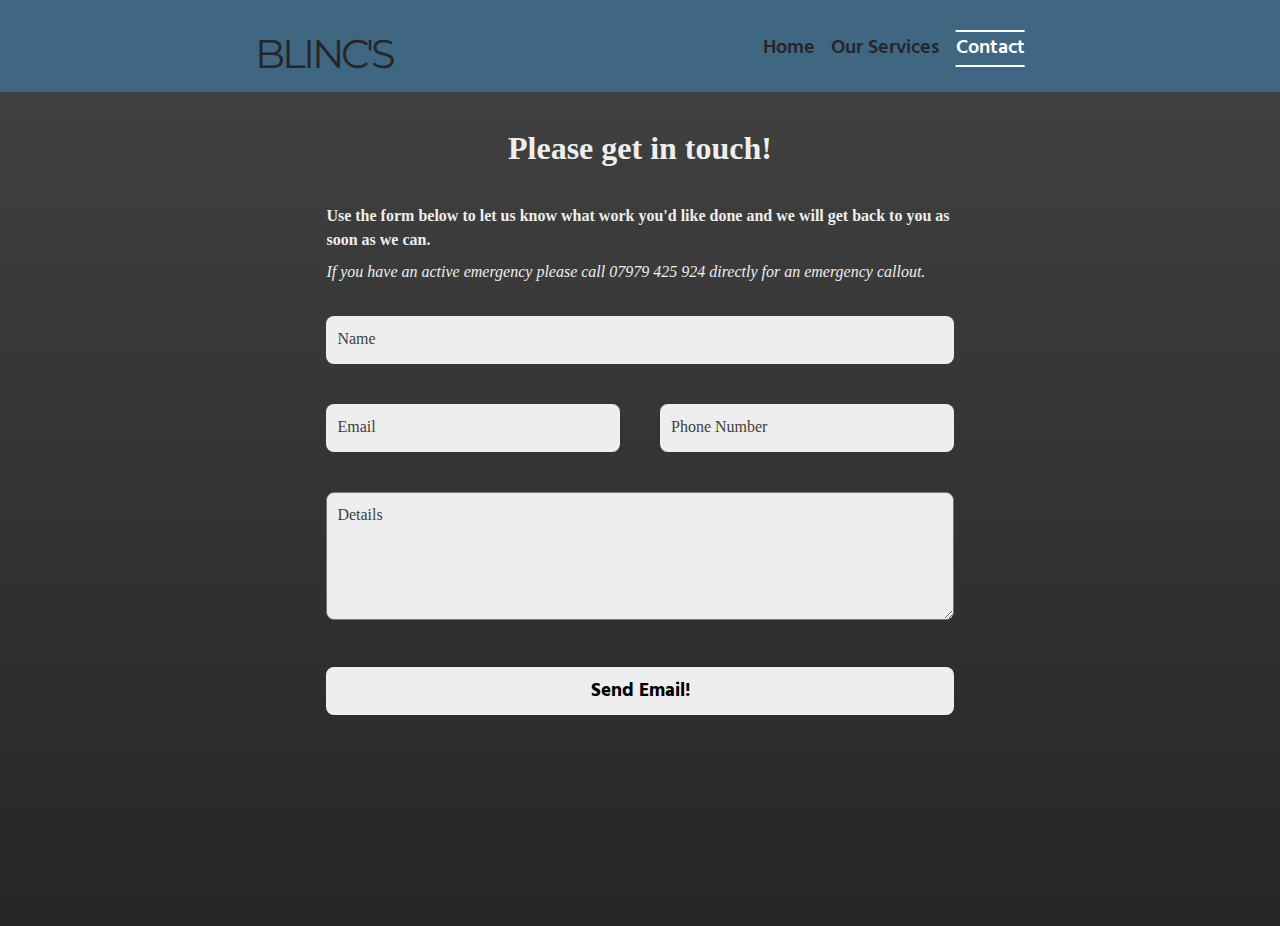
==== contact.html @ 098b5988 "first commit, working website, preview with Git Pages" ====
<!DOCTYPE html>
<html lang="en">
  <head>
    <meta charset="UTF-8" />
    <meta http-equiv="X-UA-Compatible" content="IE=edge" />
    <meta name="viewport" content="width=device-width, initial-scale=1.0" />
    <title>Blinc's Home</title>
    <link rel="stylesheet" href="style.css" />
    <link rel="preconnect" href="https://fonts.googleapis.com" />
    <link rel="preconnect" href="https://fonts.gstatic.com" crossorigin />
    <link
      href="https://fonts.googleapis.com/css2?family=Hind:wght@300;400;600&family=Montserrat:wght@100;300;400;600;700&display=swap"
      rel="stylesheet"
    />
    <!-- <script type="text/javascript" src="script.js"></script> -->
  </head>
  <body>
    <header>
      <!-- <section class="container">
          <div class="top-contact">
            <div class="top-contact__item">
              <img
                src="assets/images/phone-call.png"
                alt=""
                class="contact-image"
              />
              <p>07979 425 924</p>
            </div>
            <div class="top-contact__item">
              <img src="assets/images/email.png" alt="" class="contact-image" />
              <p>example@example.com</p>
            </div>
          </div>
        </section> -->
      <section class="container plain-background">
        <div class="navigation">
          <p class="logo">BLINC'S</p>
          <input type="checkbox" id="nav-toggle" class="nav-toggle" />
          <nav>
            <ul>
              <li class="nav-li">
                <a href="index.html" class="nav-a">Home</a>
              </li>
              <li class="nav-li">
                <a class="nav-a" href="our-services.html">Our Services</a>
              </li>
              <li class="nav-li">
                <a class="nav-a active" href="contact.html">Contact</a>
              </li>
            </ul>
          </nav>
          <label for="nav-toggle" class="nav-toggle-label">
            <span></span>
          </label>
        </div>
      </section>
    </header>
    <main>
      <section class="dark-background">
        <div class="form-container">
          <div class="form-text">
            <h1 class="form-text__title">Please get in touch!</h1>
            <h4 class="form-text__subtitle">
              Use the form below to let us know what work you'd like done and we
              will get back to you as soon as we can.
            </h4>
            <p class="form-text__emergency-text">
              If you have an active emergency please call 07979 425 924 directly
              for an emergency callout.
            </p>
          </div>
          <div class="contact">
            <form
              action="https://formsubmit.co/0918da7d496029541b3e0c892eb660c4"
              method="post"
              class="contact-form"
              autocomplete="off"
            >
              <div class="contact-form__row name grid-span-2">
                <input
                  autocomplete="nope"
                  type="text"
                  class="contact-form__name"
                  id="name"
                  name="name"
                  placeholder=" "
                />
                <label class="contact-form__label" for="name">Name</label>
              </div>
              <div class="contact-form__row email">
                <input
                  autocomplete="nope"
                  type="email"
                  class="contact-form__email"
                  id="email"
                  name="email"
                  placeholder=" "
                />
                <label class="contact-form__label" for="email">Email</label>
              </div>
              <div class="contact-form__row phone">
                <input
                  type="tel"
                  class="contact-form__phone"
                  id="phone"
                  name="phone"
                  placeholder=" "
                />
                <label class="contact-form__label" for="phone"
                  >Phone Number</label
                >
              </div>
              <div class="contact-form__row details grid-span-2">
                <textarea
                  type="text"
                  class="contact-form__details"
                  id="details"
                  name="details"
                  placeholder=" "
                ></textarea>
                <label class="contact-form__label-details" for="details"
                  >Details</label
                >
              </div>
              <div class="contact-form__row grid-span-2">
                <input
                  type="submit"
                  value="Send Email!"
                  class="contact-form__button"
                />
              </div>
            </form>
          </div>
        </div>
      </section>
    </main>
  </body>
</html>
---- style.css ----
/* Box sizing rules */
*,
*::before,
*::after {
  box-sizing: border-box;
}

/* Remove default margin */
body,
h1,
h2,
h3,
h4,
p,
figure,
blockquote,
dl,
dd {
  margin: 0;
}

/* Remove list styles on ul, ol elements with a list role, which suggests default styling will be removed */
ul[role="list"],
ol[role="list"] {
  list-style: none;
}

/* Set core root defaults */
html:focus-within {
  scroll-behavior: smooth;
}

/* Set core body defaults */
body {
  min-height: 100vh;
  text-rendering: optimizeSpeed;
  line-height: 1.5;
}

/* A elements that don't have a class get default styles */
a:not([class]) {
  text-decoration-skip-ink: auto;
}

/* Make images easier to work with */
img,
picture {
  max-width: 100%;
  display: block;
}

/* Inherit fonts for inputs */
input,
textarea,
select {
  font: inherit;
}

/* Remove all animations, transitions and smooth scroll for people that prefer not to see them */
/* @media (prefers-reduced-motion: reduce) {
  html:focus-within {
    scroll-behavior: auto;
  }

  *,
  *::before,
  *::after {
    animation-duration: 0.01ms !important;
    animation-iteration-count: 1 !important;
    transition-duration: 0.01ms !important;
    scroll-behavior: auto !important;
  }
} */

/*! END OF CSS RESET--END OF CSS RESET */

/*! custom scrollbar */

::-webkit-scrollbar {
  width: 20px;
}

::-webkit-scrollbar-track {
  background-color: var(--light-accent);
}

::-webkit-scrollbar-thumb {
  background-color: var(--blackish);
  border-radius: 20px;
  border: 6px solid transparent;
  background-clip: content-box;
}

::-webkit-scrollbar-thumb:hover {
  background-color: var(--blackest);
}

/*! end of custom scrollbar */

:root {
  --light-accent: hsl(200, 43%, 95%);
  --accent: hsl(197, 28%, 54%);
  --plain: hsl(204, 34%, 38%);
  --dark: hsl(206, 50%, 20%);
  --blackish: hsl(0, 0%, 25%);
  --blackest: hsl(0, 0%, 15%);

  --Hind: "Hind", sans-serif;
  --Montserrat: "Montserrat", sans-serif;
}

body {
  color: var(--blackish);
}

.flex-center {
  display: flex;
  justify-content: center;
}

.plain-background {
  background-color: var(--plain);

  position: relative;
  /* z-index: 999; */
  width: 100%;
}

.top-contact {
  margin: auto;
  width: 70%;
  display: flex;
  justify-content: space-between;

  font-size: 0.9rem;
  font-family: var(--Hind);
}

.top-contact__item {
  display: flex;
  gap: 0.25rem;
}

.contact-image {
  width: 16px;
  height: 16px;
}

.navigation {
  margin: auto;
  display: flex;
  align-items: center;
  font-size: 1.3rem;
}

.logo {
  padding: 0.5rem 1rem;
  margin-top: 1rem;

  font-size: 2.5rem;
  font-family: var(--Montserrat);
  letter-spacing: -3.25px;
  text-align: center;

  color: var(--blackest);
}

.nav-toggle {
  display: none;
  height: 0px;

  transition: all 0.3s ease-in-out;
}

.nav-toggle:checked ~ nav {
  transform: scale(1, 1);

  transition: transform 0.3s ease-in-out;
}

.nav-toggle:checked ~ nav ul {
  opacity: 1;
  transition: opacity 0.25s ease-in-out 0.25s;
}

.nav-toggle-label {
  position: absolute;
  top: 0;
  left: 0;
  height: 100%;

  display: flex;
  align-items: center;

  user-select: none;
  padding-inline: 1rem;

  cursor: pointer;
}

.nav-toggle-label span,
.nav-toggle-label span::before,
.nav-toggle-label span::after {
  display: block;
  background: var(--blackest);
  height: 2px;
  border-radius: 2px;
  position: relative;

  transition: width 0.25s ease-in-out;
}

.nav-toggle-label span {
  width: 1.5rem;
}

.nav-toggle:checked ~ .nav-toggle-label span {
  width: 2rem;
}

.nav-toggle-label span::before,
.nav-toggle-label span::after {
  content: "";
  position: absolute;
  width: 2rem;
}

.nav-toggle:checked ~ .nav-toggle-label span::before,
.nav-toggle:checked ~ .nav-toggle-label span::after {
  width: 1.75rem;
}

.nav-toggle-label span::before {
  top: 7px;
}

.nav-toggle-label span::after {
  bottom: 7px;
}

nav {
  position: absolute;
  top: 98%;
  left: 0;
  gap: 1rem;

  background-color: var(--plain);
  width: 100%;

  transform: scale(1, 0);
  transform-origin: top;
  overflow-y: hidden;
  transition: transform 0.3s ease-in-out;
}

nav ul {
  margin: 0;
  padding-inline: 1rem;
  padding-bottom: 1rem;

  list-style: none;

  opacity: 0;
  transition: opacity 0.1s ease-in-out;
}

.nav-li {
  padding-top: 1rem;
}

.nav-a {
  font-family: var(--Hind);
  font-size: 1.25rem;
  font-weight: 600;
  text-decoration: none;
  color: var(--blackest);

  transition: color 250ms ease-in-out;
}

.nav-a:hover,
.active {
  color: hsl(0, 0%, 100%);

  transition: color 250ms ease-in-out;
}

.active {
  text-decoration: overline underline;
  text-underline-offset: 0.75rem;
}

@media screen and (min-width: 1000px) {
  .nav-toggle-label {
    display: none;
  }

  .navigation {
    display: grid;
    grid-template-columns: 1fr auto minmax(600px, 1fr) 1fr;
    gap: 2rem;
  }

  .logo {
    grid-column: 2 / 3;
  }

  nav {
    all: unset;
    grid-column: 3 / 4;

    display: flex;
    justify-content: flex-end;
    align-items: center;
  }

  nav ul {
    opacity: 1;
    display: flex;
    justify-content: flex-end;
    gap: 1rem;
  }
}

.parrallax-window {
  background-image: linear-gradient(hsla(0, 0%, 0%, 0.2), hsla(0, 0%, 10%, 0.7)),
    url(assets/images/henry-co-3coKbdfnAFg-unsplash2400x1600.jpg);
  background-size: 110%;
  background-repeat: no-repeat;
  background-attachment: fixed;
  height: 100vh;
  min-width: 100%;
}

.hero {
  display: flex;
  flex-direction: column;
  justify-content: center;
  align-items: center;
  gap: 2rem;

  color: hsl(0, 0%, 100%);
}

.title {
  font-family: var(--Montserrat);
}

.hero__title {
  font-size: 2.5rem;
  text-transform: uppercase;
}

.hero__text {
  font-family: var(--Hind);
}

.hero__button {
  padding: 0.75rem 1.25rem;
  background-color: var(--plain);
  color: hsl(0, 0%, 100%);
  border: 0;
  border-radius: 100rem;

  cursor: pointer;

  transition: all 250ms ease-in-out;
}

.hero__button:hover {
  background-color: var(--dark);

  transition: all 250ms ease-in-out;
}

.hero__button:active {
  background-color: var(--plain);
}

.accent-background {
  background-image: linear-gradient(hsla(0, 0%, 0%, 0.35), var(--accent));
  background-color: var(--accent);
}

.cta {
  margin: auto;
  padding: 15rem 0;
  width: 55%;
  height: 14rem;
  display: flex;
  justify-content: space-between;
  gap: 1rem;

  color: hsl(0, 0%, 100%);
}

.cta__copy {
  display: flex;
  flex-direction: column;
  justify-content: center;
}

.cta__action {
  display: flex;
  align-self: center;
}

.cta__title {
  font-size: 1.5rem;
  color: hsl(0, 0%, 100%);
  font-weight: 600;
  text-transform: uppercase;
}

.cta__text {
  margin: 1rem 0;
  font-family: var(--Hind);
  width: 70%;
}

.cta__button {
  padding: 0.75rem 1.25rem;
  background-color: var(--dark);
  color: hsl(0, 0%, 100%);
  border: 0;
  border-radius: 100rem;

  cursor: pointer;

  transition: all 250ms ease-in-out;
}

.cta__button:hover {
  background-color: var(--plain);

  transition: all 250ms ease-in-out;
}

.cta__button:active {
  background-color: var(--dark);
}

.services {
  margin: auto;
  width: 85%;
}

.services__column {
  margin-bottom: 2rem;
  display: flex;
  flex-direction: column;
  align-items: center;
  gap: 1rem;

  text-align: center;
  width: 20%;

  transition: color 350ms ease-in-out;
}

.services__column:hover {
  color: var(--accent);
  transition: color 350ms ease-in-out;
}

.services__header {
  margin: 2rem 0;
  display: flex;
  flex-direction: column;
  align-items: center;
  gap: 0.5rem;
}

.services__title {
  font-size: 2.25rem;
  font-weight: 600;
  text-transform: uppercase;
}

.ellipsis {
  width: 32px;
  padding: 1rem 0;
}

.services__text {
  font-family: var(--Hind);
}

.services__main {
  display: flex;
  justify-content: space-around;
  gap: 3rem;
}

.services__icon__image {
  margin: 1rem 0;
  background-image: linear-gradient(hsla(0, 0%, 0%, 0.35), var(--accent));
  border-radius: 26%;
  padding: 1rem;

  box-shadow: inset 0 0 0 1000px var(--accent);
}

.services__copy__title {
  font-weight: 700;
  font-size: 1.2rem;
}

.services__copy__text {
  margin-top: 0.8rem;

  color: var(--blackish);
  font-family: var(--Hind);
  text-align: justify;
}

.light-background {
  background-color: var(--light-accent);
}

.about-us {
  width: 90%;
  margin: 0 auto;
  padding: 3rem;
  display: flex;
  gap: 1rem;
}

.about-us__image {
  width: 80rem;
  padding: 1rem;
}

.about-us__copy {
  display: flex;
  flex-direction: column;
  align-self: center;
  align-items: flex-start;
  gap: 0.75rem;
}

.about-us__title {
  text-transform: uppercase;
  font-size: 2.5rem;
  font-weight: 700;
}

.about-us__desc {
  font-size: 1.25rem;
}

.about-us__text {
  font-family: var(--Hind);
}

.about-us__button {
  margin-top: 2rem;
  padding: 0.2rem 1rem;
  border: 0;
  border-radius: 100rem;
  background-color: var(--dark);
  color: hsl(0, 0%, 100%);

  cursor: pointer;
}

.about-us__button:hover {
  background-color: var(--accent);
}

.about-us__button:active {
  background-color: var(--dark);
}

.dark-background {
  background: linear-gradient(to bottom, var(--blackish), var(--blackest));
}

.testimonials {
  width: 90%;
  margin: 0 auto;
  padding: 3rem 0;
  display: flex;
  flex-direction: column;
  align-items: center;
  text-align: center;

  font-size: 1.2rem;

  color: hsl(0, 0%, 90%);
}

.testimonials__title {
  text-transform: uppercase;
  font-size: 2rem;
  font-weight: 600;
}

.testimonials__row {
  display: flex;
  margin: 0 auto;
  padding: 5rem;
  gap: 5rem;
  justify-content: space-between;
  text-align: left;
}

.testimonial {
  position: relative;

  padding: 3.5rem 1rem 1rem;
  border-radius: 20px;
  display: flex;
  flex-direction: column;
  gap: 1rem;

  background-color: var(--blackish);
}

.testimonial__img-crop {
  position: absolute;
  top: -3.5rem;
  left: -3rem;

  align-self: center;

  width: 7rem;
  height: 7rem;
  overflow: hidden;
  border-radius: 50%;
  border: 0.75rem solid var(--blackish);
}

.testimonial__name {
  text-align: right;
  color: var(--accent);

  font-family: var(--Montserrat);
}

.standout {
  font-weight: bold;
}

.a-btn {
  text-decoration: none;
  color: inherit;
}

/* ! SERVICES PAGE */

.main-services {
  padding: 1rem 0;
  width: fit-content;
  height: min-content;
  margin-inline: 1rem;

  display: flex;
  flex-wrap: wrap;
  justify-content: space-around;
  gap: 1rem;

  color: var(--blackish);
}

.service__item {
  margin-bottom: 1rem;
  background-color: #fff;
  box-shadow: rgba(0, 0, 0, 0.35) 0px 5px 15px;
  width: 32%;
  /* padding: 1rem; */

  border-radius: 1rem;
}

.service__item__img {
  border-radius: 1rem 1rem 0 0;
  padding-bottom: 1rem;
}

.service__item__title {
  margin-inline: 1rem;
  padding-bottom: 0.75rem;
  font-size: 1.5rem;
  font-weight: 600;
  font-family: var(--Montserrat);
}

.service__item__text {
  margin: 0 1rem 1rem 1rem;
  font-size: 1.15rem;
  font-family: var(--Hind);
}

/* ! CONTACT PAGE */

.form-container {
  padding-top: 2rem;
  min-height: 92.66vh;
  /* height: 110vh; */
  width: 70%;
  margin: auto;

  display: flex;
  flex-direction: column;
  gap: 2rem;
  align-items: center;

  color: #eee;
}

.form-text__title {
  margin-bottom: 2rem;
  font-size: 2rem;
  text-align: center;
}

.form-text__emergency-text {
  margin-top: 0.5rem;
  font-style: italic;
}

.contact {
  width: 70%;
}

.form-text {
  width: 70%;
}

.contact-form {
  max-width: 100%;
  margin: auto;

  display: grid;
  grid-template-columns: 1fr 1fr;
  justify-content: center;
  align-items: center;
  gap: 2.5rem;
}

.grid-span-2 {
  grid-column: span 2;
}

input {
  padding-inline: 0.5rem;
  width: 100%;
  height: 3rem;
  border-radius: 0.5rem;
  border: none;
  background-color: #eee;

  font-size: 1.2rem;
  font-family: var(--Hind);
  font-weight: bold;
}

textarea {
  background-color: #eee;
  font-size: 1.2rem;
  font-family: var(--Hind);
  font-weight: bold;
  border-radius: 0.5rem;
  padding: 0.5rem;

  width: 100%;
  height: 8rem;
}

.contact-form__row {
  position: relative;
}

.contact-form__label {
  position: absolute;
  top: 0;
  left: 0;
  transform: translate(11px, 11px);
  transition: all 0.25s;

  color: var(--blackish);
}

input:focus + .contact-form__label,
input:not(:placeholder-shown) + .contact-form__label {
  transform: translate(0, -25px) scale(1.1);
  color: #eee;
  padding-inline: 5px;
}

.contact-form__label-details {
  position: absolute;
  top: 0;
  left: 0;
  transform: translate(11px, 11px);
  transition: all 0.25s;

  color: var(--blackish);
}

textarea:focus + .contact-form__label-details,
textarea:not(:placeholder-shown) + .contact-form__label-details {
  transform: translate(0, -25px) scale(1.1);
  color: #eee;
  padding-inline: 5px;
}

.contact-form__button,
.contact-form__button:active {
  background-color: #eee;
  transition: all 0.2s;

  cursor: pointer;
}

.contact-form__button:hover {
  background-color: #ccc;
  transition: all 0.2s;
  box-shadow: rgba(50, 50, 93, 0.25) 0px 30px 60px -12px inset,
    rgba(0, 0, 0, 0.3) 0px 18px 36px -18px inset;
}

@media only screen and (max-width: 1400px) {
  .grid {
    display: grid;
    grid-template-columns: 1fr 1fr;
  }

  .fencing {
    grid-column: span 2;
    height: 80vh;
  }
}

@media screen and (max-width: 1300px) {
  .parrallax-window {
    background-size: 200%;
    background-position: center;
  }

  .services__column {
    width: 30%;
  }

  .testimonials__desc {
    margin-bottom: 5rem;
  }

  .testimonial__text,
  .testimonial__name {
    padding: 0 1rem;
  }

  .testimonial__text {
    margin-top: 3rem;
  }

  .testimonials__row {
    flex-direction: column;
    padding: 0;
  }

  .testimonial {
    padding: 1rem 0;
    max-width: 100vw;
  }

  .service__item {
    width: 48%;
  }
}

@media screen and (max-width: 1000px) {
  .logo {
    width: fit-content;
    margin: auto;
  }

  .active {
    text-decoration: none;
    text-underline-offset: unset;
  }

  .cta {
    flex-direction: column;
    align-items: center;
    justify-content: center;
    text-align: center;
    gap: 2rem;
  }

  .cta__copy {
    align-items: center;
  }

  .services__main {
    display: flex;
    flex-direction: column;
    align-items: center;
    gap: 3rem;
  }

  .services-column {
    width: 80%;
  }

  .services__copy__text {
    width: 50vw;
  }

  .about-us {
    flex-direction: column-reverse;
    width: 70vw;
  }

  .testimonial {
    width: 70vw;
  }

  .grid {
    display: grid;
    grid-template-columns: 1fr;
  }

  .service__item {
    margin-inline: 1rem;
    width: 60%;

    height: fit-content;
    background-position: center;
  }

  .fencing {
    grid-column: initial;
  }

  .email,
  .phone {
    grid-column: span 2;
  }
}

@media screen and (max-width: 850px) {
  .form-container {
    padding-bottom: 2rem;
    width: 90%;
  }

  .contact {
    width: 90%;
  }

  .form-text {
    width: 90%;
  }
}

@media screen and (max-width: 750px) {
  .service__item {
    width: 100%;
  }
}

@media screen and (max-width: 650px) {
  .parrallax-window {
    background: var(--blackest);
    padding: 0 0.5rem;
  }

  .hero__title,
  .services__title,
  .cta__title,
  .about-us__title {
    font-size: 1.75rem;
    text-align: center;
  }

  .cta {
    width: 100%;
  }

  .services__main {
    justify-content: center;
    gap: 0.5rem;
  }

  .services__column {
    width: 100%;
    justify-content: center;
  }

  .services__copy__text {
    width: 100%;
  }

  .about-us {
    width: unset;
    padding-block: 1.5rem;
    padding-inline: 0.5rem;
  }

  .about-us__copy {
    align-items: center;
  }
}
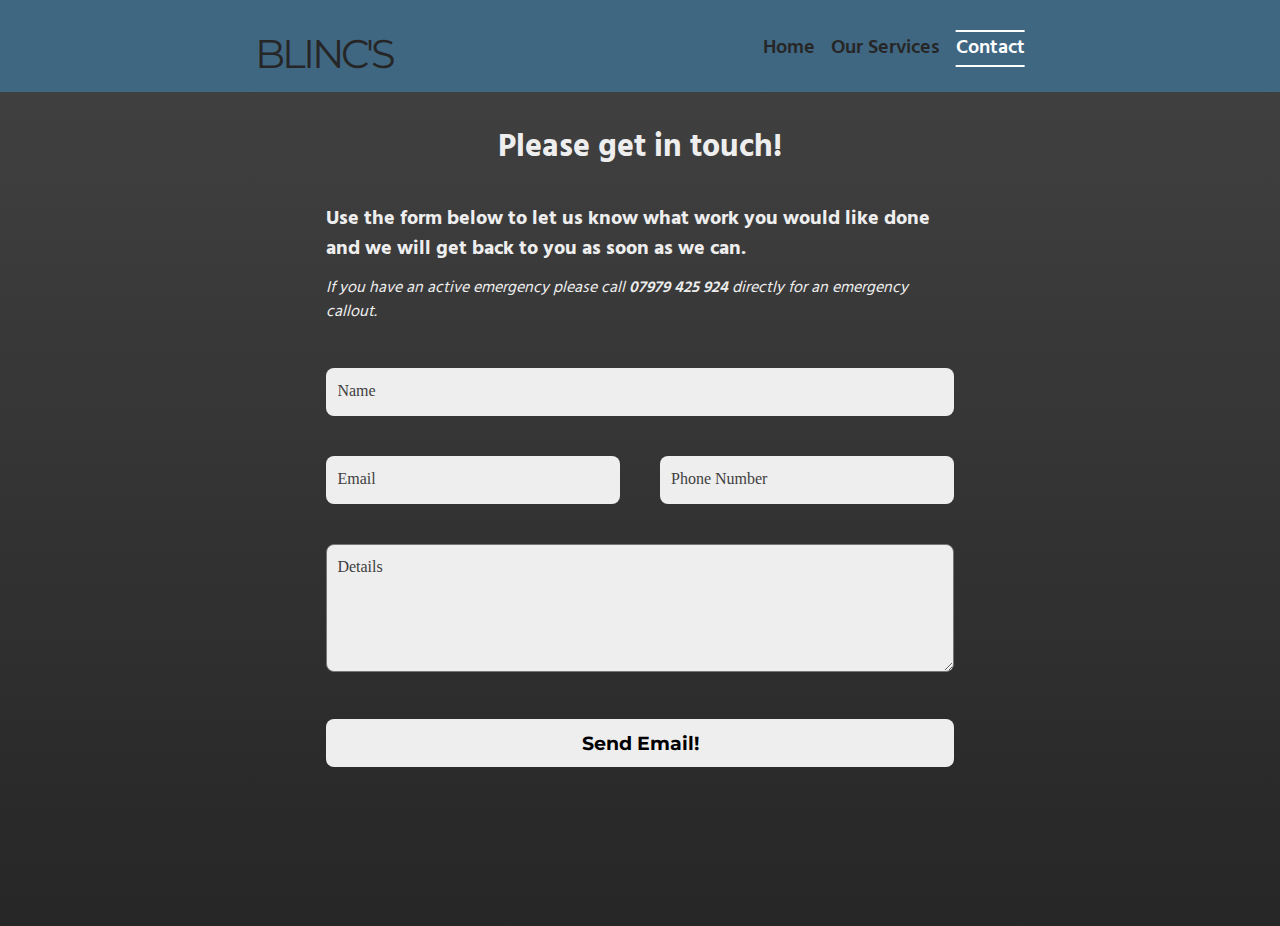
==== commit f12e2324: "fixed font issues" ====
--- a/contact.html
+++ b/contact.html
@@ -61,12 +61,15 @@
           <div class="form-text">
             <h1 class="form-text__title">Please get in touch!</h1>
             <h4 class="form-text__subtitle">
-              Use the form below to let us know what work you'd like done and we
-              will get back to you as soon as we can.
+              Use the form below to let us know what work you would like done
+              and we will get back to you as soon as we can.
             </h4>
             <p class="form-text__emergency-text">
-              If you have an active emergency please call 07979 425 924 directly
-              for an emergency callout.
+              If you have an active emergency please call
+              <a href="tel:+447979425924" class="emergency-num"
+                >07979 425 924</a
+              >
+              directly for an emergency callout.
             </p>
           </div>
           <div class="contact">
--- a/style.css
+++ b/style.css
@@ -1,3 +1,5 @@
+@import url("https://fonts.googleapis.com/css2?family=Hind:wght@300;400;500;600;700&family=Montserrat:ital,wght@0,100;0,200;0,300;0,400;0,500;0,600;0,700;0,800;0,900;1,100;1,200;1,300;1,400;1,500;1,600;1,700;1,800;1,900&display=swap");
+
 /* Box sizing rules */
 *,
 *::before,
@@ -98,6 +100,7 @@
 /*! end of custom scrollbar */
 
 :root {
+  color-scheme: only light;
   --light-accent: hsl(200, 43%, 95%);
   --accent: hsl(197, 28%, 54%);
   --plain: hsl(204, 34%, 38%);
@@ -697,7 +700,6 @@
 .form-container {
   padding-top: 2rem;
   min-height: 92.66vh;
-  /* height: 110vh; */
   width: 70%;
   margin: auto;
 
@@ -707,6 +709,11 @@
   align-items: center;
 
   color: #eee;
+}
+
+.form-text {
+  font-family: "Hind", sans-serif;
+  width: 70%;
 }
 
 .form-text__title {
@@ -715,16 +722,26 @@
   text-align: center;
 }
 
+.form-text__subtitle {
+  font-size: 1.25rem;
+}
+
 .form-text__emergency-text {
-  margin-top: 0.5rem;
+  margin-block: 0.75rem;
   font-style: italic;
 }
 
+.emergency-num {
+  color: #eee;
+  font-weight: 600;
+  text-decoration: none;
+}
+
+.emergency-num:hover {
+  text-decoration: underline;
+}
+
 .contact {
-  width: 70%;
-}
-
-.form-text {
   width: 70%;
 }
 
@@ -752,14 +769,14 @@
   background-color: #eee;
 
   font-size: 1.2rem;
-  font-family: var(--Hind);
+  font-family: "Montserrat", sans-serif;
   font-weight: bold;
 }
 
 textarea {
   background-color: #eee;
   font-size: 1.2rem;
-  font-family: var(--Hind);
+  font-family: "Montserrat", sans-serif;
   font-weight: bold;
   border-radius: 0.5rem;
   padding: 0.5rem;
